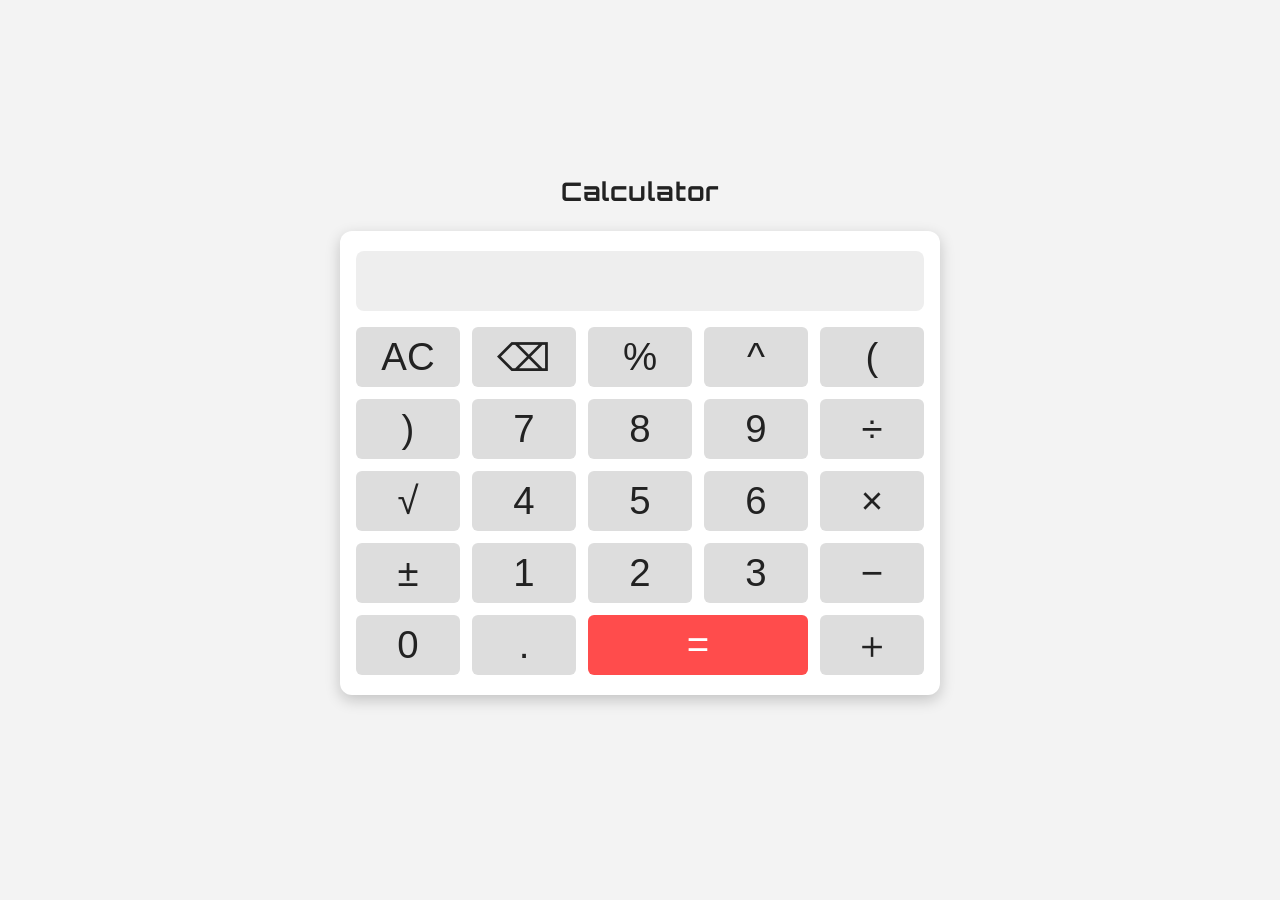
==== index.html @ 612dfa68 "official-Calculator-v1.0 official-Calculator-v1.0 電卓のCode-version1.0のCode" ====
<!DOCTYPE html>
<html lang="ja">
<head>
  <meta charset="UTF-8" />
  <title>電卓/Calculator</title>
  <meta name="viewport" content="width=device-width, initial-scale=1" />
  <link rel="stylesheet" href="style.css" />
  <link rel="icon" href="icon-light.svg" type="image/svg+xml" />
  <link rel="alternate icon" href="icon-light.png" type="image/png" />
  <link href="https://fonts.googleapis.com/css2?family=Orbitron&display=swap" rel="stylesheet" />
</head>
<body>
  <header class="header">
    <span class="header-title">Calculator</span>
  </header>
  <main class="calculator">
    <input type="text" id="display" disabled />
    <div class="buttons">
      <button onclick="clearDisplay()">AC</button>
      <button onclick="backspace()">⌫</button>
      <button onclick="appendValue('%')">%</button>
      <button onclick="appendValue('^')">^</button>
      <button onclick="appendValue('(')">(</button>

      <button onclick="appendValue(')')">)</button>
      <button onclick="appendValue('7')">7</button>
      <button onclick="appendValue('8')">8</button>
      <button onclick="appendValue('9')">9</button>
      <button onclick="appendValue('/')">÷</button>

      <button onclick="appendValue('√')">√</button>
      <button onclick="appendValue('4')">4</button>
      <button onclick="appendValue('5')">5</button>
      <button onclick="appendValue('6')">6</button>
      <button onclick="appendValue('*')">×</button>

      <button onclick="toggleSign()">±</button>
      <button onclick="appendValue('1')">1</button>
      <button onclick="appendValue('2')">2</button>
      <button onclick="appendValue('3')">3</button>
      <button onclick="appendValue('-')">−</button>

      <button onclick="appendValue('0')">0</button>
      <button onclick="appendValue('.')">.</button>
      <button class="equal" onclick="calculateResult()">=</button>
      <button onclick="appendValue('+')">＋</button>
    </div>
  </main>
  <script src="script.js"></script>
</body>
</html>
---- style.css ----
body {
  background: #f3f3f3;
  color: #222;
  font-family: 'Orbitron', sans-serif;
  display: flex;
  flex-direction: column;
  justify-content: center;
  align-items: center;
  min-height: 100vh;
  margin: 0;
}

.header {
  margin-bottom: 24px;
}

.header-title {
  font-size: 1.6em;
  font-weight: bold;
  letter-spacing: 1px;
}

/* ライトモード */
.calculator {
  background: #fff;
  padding: 20px 16px;
  border-radius: 12px;
  box-shadow: 0 5px 15px rgba(0,0,0,0.2);

  max-width: 600px;
  width: 90vw;
  box-sizing: border-box;
  margin: 0 auto 30px;
}

#display {
  width: 100%;
  height: 60px;
  background: #eee;
  color: #222;
  font-size: 4vw;
  padding: 0 12px;
  border: none;
  border-radius: 8px;
  margin-bottom: 16px;
  text-align: right;
  box-sizing: border-box;
  min-height: 48px;
  min-font-size: 16px;
  max-font-size: 36px;
  user-select: none;
}

.buttons {
  display: grid;
  grid-template-columns: repeat(5, 1fr);
  gap: 12px;
  width: 100%;
}

button {
  height: 60px;
  font-size: 3vw;
  min-height: 40px;
  min-font-size: 14px;
  max-font-size: 26px;
  border: none;
  border-radius: 6px;
  background: #ddd;
  color: #222;
  cursor: pointer;
  padding: 0;
  transition: background 0.2s;
  user-select: none;
}

button:hover {
  background: #ccc;
}

.equal {
  grid-column: span 2;
  background: #ff4c4c;
  color: #fff;
}

.equal:hover {
  background: #ff6b6b;
}

/* ダークモード */
@media (prefers-color-scheme: dark) {
  body {
    background: #121212;
    color: #ddd;
  }

  .calculator {
    background: #1e1e1e;
    box-shadow: 0 5px 15px rgba(0,0,0,0.8);
  }

  #display {
    background: #000;
    color: #0f0;
  }

  button {
    background: #333;
    color: #eee;
  }

  button:hover {
    background: #555;
  }

  .equal {
    background: #ff5252;
    color: #fff;
  }

  .equal:hover {
    background: #ff7979;
  }
}

@media (max-width: 480px) {
  .calculator {
    padding: 16px 4vw;
    max-width: 100%;
    width: 95vw;
  }

  #display {
    height: 48px;
    font-size: 5vw;
  }

  button {
    height: 48px;
    font-size: 4vw;
  }

  .header-title {
    font-size: 1.2em;
  }
}
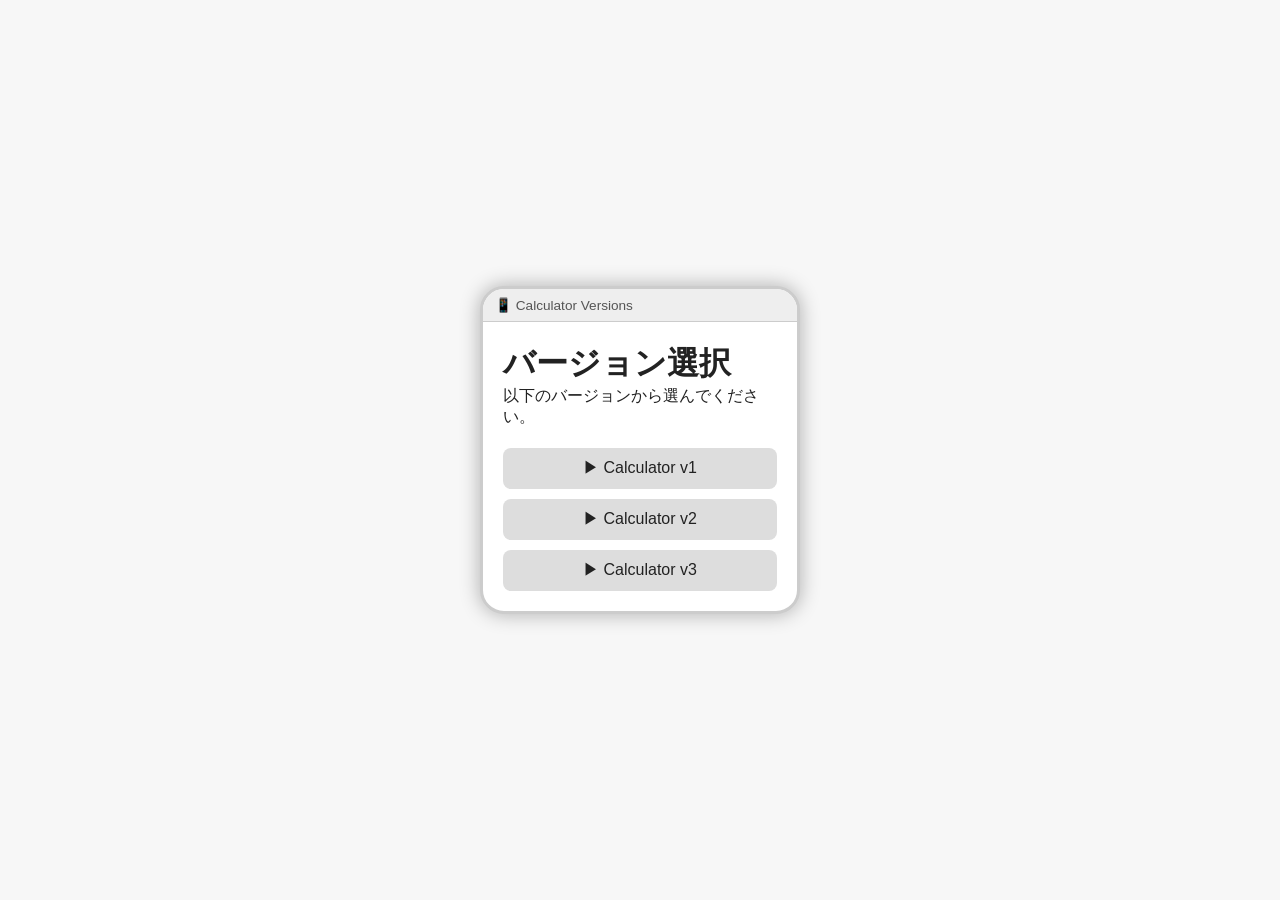
==== commit b642b2ba: "Official version 2.0 3つの電卓と切り替え用Code" ====
--- a/index.html
+++ b/index.html
@@ -1,51 +1,26 @@
-<!DOCTYPE html>
-<html lang="ja">
-<head>
-  <meta charset="UTF-8" />
-  <title>電卓/Calculator</title>
-  <meta name="viewport" content="width=device-width, initial-scale=1" />
-  <link rel="stylesheet" href="style.css" />
-  <link rel="icon" href="icon-light.svg" type="image/svg+xml" />
-  <link rel="alternate icon" href="icon-light.png" type="image/png" />
-  <link href="https://fonts.googleapis.com/css2?family=Orbitron&display=swap" rel="stylesheet" />
-</head>
-<body>
-  <header class="header">
-    <span class="header-title">Calculator</span>
-  </header>
-  <main class="calculator">
-    <input type="text" id="display" disabled />
-    <div class="buttons">
-      <button onclick="clearDisplay()">AC</button>
-      <button onclick="backspace()">⌫</button>
-      <button onclick="appendValue('%')">%</button>
-      <button onclick="appendValue('^')">^</button>
-      <button onclick="appendValue('(')">(</button>
-
-      <button onclick="appendValue(')')">)</button>
-      <button onclick="appendValue('7')">7</button>
-      <button onclick="appendValue('8')">8</button>
-      <button onclick="appendValue('9')">9</button>
-      <button onclick="appendValue('/')">÷</button>
-
-      <button onclick="appendValue('√')">√</button>
-      <button onclick="appendValue('4')">4</button>
-      <button onclick="appendValue('5')">5</button>
-      <button onclick="appendValue('6')">6</button>
-      <button onclick="appendValue('*')">×</button>
-
-      <button onclick="toggleSign()">±</button>
-      <button onclick="appendValue('1')">1</button>
-      <button onclick="appendValue('2')">2</button>
-      <button onclick="appendValue('3')">3</button>
-      <button onclick="appendValue('-')">−</button>
-
-      <button onclick="appendValue('0')">0</button>
-      <button onclick="appendValue('.')">.</button>
-      <button class="equal" onclick="calculateResult()">=</button>
-      <button onclick="appendValue('+')">＋</button>
-    </div>
-  </main>
-  <script src="script.js"></script>
-</body>
-</html>
+<!DOCTYPE html>
+<html lang="ja">
+<head>
+  <meta charset="UTF-8" />
+  <meta name="viewport" content="width=device-width, initial-scale=1" />
+  <title>Calculator Selector</title>
+  <link rel="stylesheet" href="style.css" />
+  <link rel="icon" href="icon-light.svg" type="image/svg+xml" />
+</head>
+<body>
+  <div class="device">
+    <div class="status-bar">
+      <span>📱 Calculator Versions</span>
+    </div>
+    <div class="screen">
+      <h1>バージョン選択</h1>
+      <p>以下のバージョンから選んでください。</p>
+      <div class="version-links">
+        <a href="v1/index.html">▶ Calculator v1</a>
+        <a href="v2/index.html">▶ Calculator v2</a>
+        <a href="v3/index.html">▶ Calculator v3</a>
+      </div>
+    </div>
+  </div>
+</body>
+</html>
--- a/style.css
+++ b/style.css
@@ -1,147 +1,113 @@
+* {
+  box-sizing: border-box;
+  margin: 0;
+  padding: 0;
+}
 body {
-  background: #f3f3f3;
-  color: #222;
-  font-family: 'Orbitron', sans-serif;
+  font-family: 'Segoe UI', sans-serif;
+  background: var(--bg);
+  color: var(--text);
+  display: flex;
+  justify-content: center;
+  align-items: center;
+  height: 100vh;
+}
+.device {
+  border: 3px solid var(--border);
+  border-radius: 24px;
+  width: 320px;
+  background: var(--device-bg);
+  box-shadow: 0 0 20px rgba(0,0,0,0.3);
+  overflow: hidden;
+}
+.status-bar {
+  background: var(--status-bg);
+  color: var(--status-text);
+  padding: 8px 12px;
+  font-size: 0.85rem;
+  display: flex;
+  justify-content: space-between;
+  align-items: center;
+  border-bottom: 1px solid var(--border);
+}
+.screen {
+  padding: 20px;
+}
+#display {
+  width: 100%;
+  font-size: 1.8rem;
+  text-align: right;
+  padding: 10px;
+  margin-bottom: 15px;
+  background: var(--input-bg);
+  border: 2px solid var(--border);
+  border-radius: 8px;
+  color: var(--text);
+}
+.buttons {
+  display: grid;
+  grid-template-columns: repeat(4, 1fr);
+  gap: 10px;
+}
+button {
+  padding: 16px;
+  font-size: 1.2rem;
+  border: none;
+  border-radius: 12px;
+  background: var(--button-bg);
+  color: var(--text);
+  transition: 0.2s;
+}
+button:hover {
+  background: var(--button-hover);
+}
+button.clear {
+  grid-column: span 4;
+  background: crimson;
+  color: white;
+}
+.version-links {
   display: flex;
   flex-direction: column;
-  justify-content: center;
-  align-items: center;
-  min-height: 100vh;
-  margin: 0;
+  gap: 10px;
+  margin-top: 20px;
+}
+.version-links a {
+  padding: 10px;
+  border-radius: 8px;
+  text-decoration: none;
+  background: var(--button-bg);
+  color: var(--text);
+  text-align: center;
+  transition: 0.2s;
+}
+.version-links a:hover {
+  background: var(--button-hover);
 }
 
-.header {
-  margin-bottom: 24px;
-}
-
-.header-title {
-  font-size: 1.6em;
-  font-weight: bold;
-  letter-spacing: 1px;
-}
-
-/* ライトモード */
-.calculator {
-  background: #fff;
-  padding: 20px 16px;
-  border-radius: 12px;
-  box-shadow: 0 5px 15px rgba(0,0,0,0.2);
-
-  max-width: 600px;
-  width: 90vw;
-  box-sizing: border-box;
-  margin: 0 auto 30px;
-}
-
-#display {
-  width: 100%;
-  height: 60px;
-  background: #eee;
-  color: #222;
-  font-size: 4vw;
-  padding: 0 12px;
-  border: none;
-  border-radius: 8px;
-  margin-bottom: 16px;
-  text-align: right;
-  box-sizing: border-box;
-  min-height: 48px;
-  min-font-size: 16px;
-  max-font-size: 36px;
-  user-select: none;
-}
-
-.buttons {
-  display: grid;
-  grid-template-columns: repeat(5, 1fr);
-  gap: 12px;
-  width: 100%;
-}
-
-button {
-  height: 60px;
-  font-size: 3vw;
-  min-height: 40px;
-  min-font-size: 14px;
-  max-font-size: 26px;
-  border: none;
-  border-radius: 6px;
-  background: #ddd;
-  color: #222;
-  cursor: pointer;
-  padding: 0;
-  transition: background 0.2s;
-  user-select: none;
-}
-
-button:hover {
-  background: #ccc;
-}
-
-.equal {
-  grid-column: span 2;
-  background: #ff4c4c;
-  color: #fff;
-}
-
-.equal:hover {
-  background: #ff6b6b;
-}
-
-/* ダークモード */
 @media (prefers-color-scheme: dark) {
-  body {
-    background: #121212;
-    color: #ddd;
-  }
-
-  .calculator {
-    background: #1e1e1e;
-    box-shadow: 0 5px 15px rgba(0,0,0,0.8);
-  }
-
-  #display {
-    background: #000;
-    color: #0f0;
-  }
-
-  button {
-    background: #333;
-    color: #eee;
-  }
-
-  button:hover {
-    background: #555;
-  }
-
-  .equal {
-    background: #ff5252;
-    color: #fff;
-  }
-
-  .equal:hover {
-    background: #ff7979;
+  :root {
+    --bg: #121212;
+    --text: #f0f0f0;
+    --border: #444;
+    --device-bg: #1e1e1e;
+    --status-bg: #2a2a2a;
+    --status-text: #aaa;
+    --input-bg: #2e2e2e;
+    --button-bg: #333;
+    --button-hover: #555;
   }
 }
-
-@media (max-width: 480px) {
-  .calculator {
-    padding: 16px 4vw;
-    max-width: 100%;
-    width: 95vw;
-  }
-
-  #display {
-    height: 48px;
-    font-size: 5vw;
-  }
-
-  button {
-    height: 48px;
-    font-size: 4vw;
-  }
-
-  .header-title {
-    font-size: 1.2em;
+@media (prefers-color-scheme: light) {
+  :root {
+    --bg: #f7f7f7;
+    --text: #222;
+    --border: #ccc;
+    --device-bg: #fff;
+    --status-bg: #eee;
+    --status-text: #555;
+    --input-bg: #fff;
+    --button-bg: #ddd;
+    --button-hover: #bbb;
   }
 }
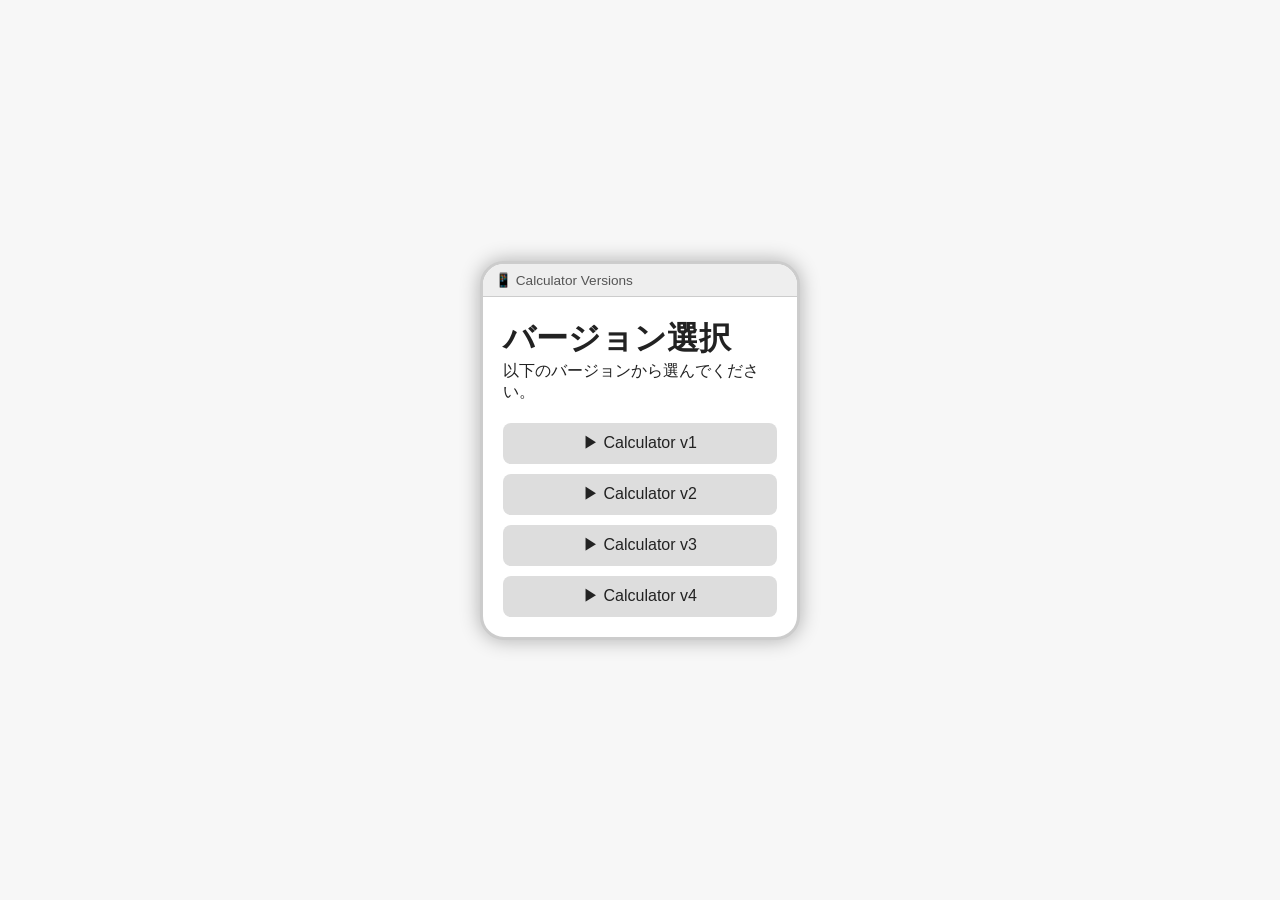
==== commit b47a73d7: "feat: add calculator v4 and update index navigation" ====
--- a/index.html
+++ b/index.html
@@ -1,5 +1,6 @@
 <!DOCTYPE html>
 <html lang="ja">
+
 <head>
   <meta charset="UTF-8" />
   <meta name="viewport" content="width=device-width, initial-scale=1" />
@@ -7,6 +8,7 @@
   <link rel="stylesheet" href="style.css" />
   <link rel="icon" href="icon-light.svg" type="image/svg+xml" />
 </head>
+
 <body>
   <div class="device">
     <div class="status-bar">
@@ -19,8 +21,10 @@
         <a href="v1/index.html">▶ Calculator v1</a>
         <a href="v2/index.html">▶ Calculator v2</a>
         <a href="v3/index.html">▶ Calculator v3</a>
+        <a href="v4/index.html">▶ Calculator v4</a>
       </div>
     </div>
   </div>
 </body>
-</html>
+
+</html>
